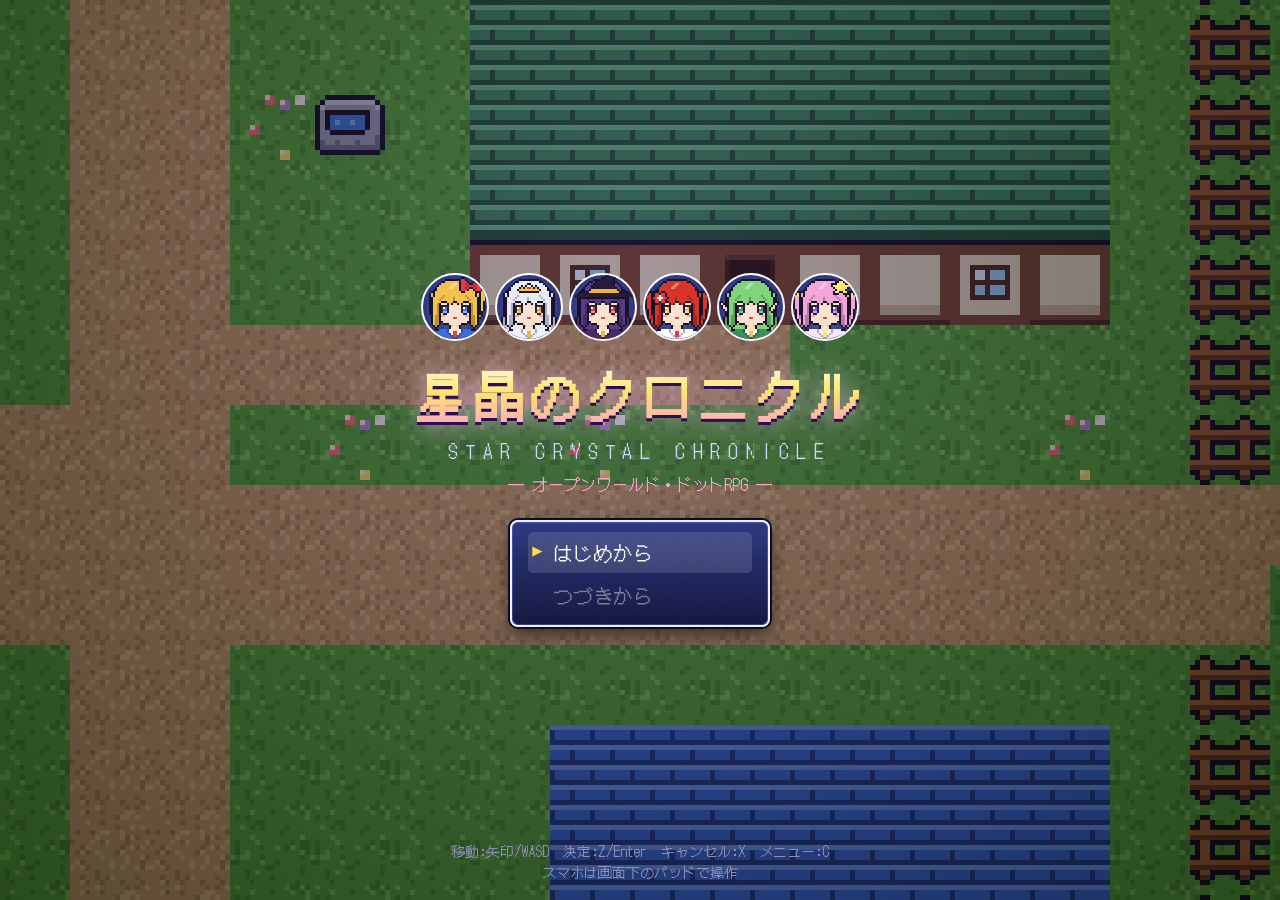
==== index.html @ b9d24447 "Add open-world pixel JRPG: seamless map, command battles, puzzles, gacha - 128x128 seamless continen" ====
<!doctype html>
<html lang="ja">
<head>
<meta charset="utf-8">
<meta name="viewport" content="width=device-width,initial-scale=1,maximum-scale=1,user-scalable=no,viewport-fit=cover">
<meta name="theme-color" content="#0b0a16">
<meta name="apple-mobile-web-app-capable" content="yes">
<meta name="mobile-web-app-capable" content="yes">
<title>星晶のクロニクル</title>
<link rel="preconnect" href="https://fonts.googleapis.com">
<link rel="preconnect" href="https://fonts.gstatic.com" crossorigin>
<link href="https://fonts.googleapis.com/css2?family=DotGothic16&display=swap" rel="stylesheet">
<link rel="stylesheet" href="css/style.css">
</head>
<body>
<div id="app">
  <div id="screen">
    <canvas id="cv"></canvas>
    <div id="ui"></div>
  </div>
  <div id="pad">
    <div id="dpad"><div class="d up">▲</div><div class="d down">▼</div><div class="d left">◀</div><div class="d right">▶</div></div>
    <div id="btns"><button id="bM">MENU</button><button id="bB">B</button><button id="bA">A</button></div>
  </div>
</div>
<script src="js/util.js"></script>
<script src="js/sprites.js"></script>
<script src="js/data.js"></script>
<script src="js/map.js"></script>
<script src="js/sound.js"></script>
<script src="js/input.js"></script>
<script src="js/ui.js"></script>
<script src="js/state.js"></script>
<script src="js/field.js"></script>
<script src="js/battle.js"></script>
<script src="js/gacha.js"></script>
<script src="js/menu.js"></script>
<script src="js/story.js"></script>
<script src="js/main.js"></script>
</body>
</html>
---- css/style.css ----
/* ===== 星晶のクロニクル ===== */
:root { --fs: 15px; --u: 2px; --gold: #ffd94a; --win1: rgba(44, 56, 130, .97); --win2: rgba(18, 22, 62, .97); }
* { box-sizing: border-box; }
html, body { margin: 0; height: 100%; background: #000; overflow: hidden; touch-action: none; user-select: none; -webkit-user-select: none; -webkit-touch-callout: none; -webkit-tap-highlight-color: transparent; }
body { font-family: 'DotGothic16', 'Hiragino Kaku Gothic ProN', 'Yu Gothic', monospace; color: #fff; }
#app { position: fixed; inset: 0; display: flex; flex-direction: column; padding: env(safe-area-inset-top) env(safe-area-inset-right) 0 env(safe-area-inset-left); }
#screen { position: relative; flex: 1 1 auto; overflow: hidden; background: #000; }
#cv { position: absolute; left: 0; top: 0; image-rendering: pixelated; image-rendering: crisp-edges; }
#ui { position: absolute; inset: 0; font-size: var(--fs); line-height: 1.45; overflow: hidden; }
img { image-rendering: pixelated; image-rendering: crisp-edges; -webkit-user-drag: none; }

/* ---------- タッチパッド ---------- */
#pad { display: none; }
body.touch #pad { display: flex; }
#dpad { position: relative; width: 150px; height: 150px; border-radius: 50%; touch-action: none; background: radial-gradient(circle, rgba(255, 255, 255, .10) 0 30%, rgba(255, 255, 255, .06) 31% 100%); border: 2px solid rgba(255, 255, 255, .25); }
#dpad .d { position: absolute; width: 34%; height: 34%; display: flex; align-items: center; justify-content: center; color: rgba(255, 255, 255, .7); font-size: 22px; pointer-events: none; }
#dpad .up { left: 33%; top: 2%; } #dpad .down { left: 33%; bottom: 2%; } #dpad .left { left: 2%; top: 33%; } #dpad .right { right: 2%; top: 33%; }
#dpad[data-dir="up"] .up, #dpad[data-dir="down"] .down, #dpad[data-dir="left"] .left, #dpad[data-dir="right"] .right { color: var(--gold); text-shadow: 0 0 8px var(--gold); }
#btns { position: relative; width: 170px; height: 150px; touch-action: none; }
#btns button { position: absolute; border-radius: 50%; border: 2px solid rgba(255, 255, 255, .4); color: #fff; font-family: inherit; font-weight: bold; touch-action: none; background: rgba(255, 255, 255, .1); }
#btns button.on { background: rgba(255, 217, 74, .45); }
#bA { width: 74px; height: 74px; right: 4px; top: 22px; font-size: 24px; background: rgba(228, 59, 68, .35) !important; }
#bA.on { background: rgba(255, 120, 120, .7) !important; }
#bB { width: 60px; height: 60px; right: 86px; top: 70px; font-size: 20px; background: rgba(58, 110, 216, .35) !important; }
#bB.on { background: rgba(120, 160, 255, .7) !important; }
#bM { width: 64px; height: 30px; border-radius: 15px !important; right: 90px; top: 8px; font-size: 12px; }
@media (orientation: portrait) {
  body.touch #pad { flex: 0 0 auto; height: min(34vh, 240px); align-items: center; justify-content: space-between; padding: 0 max(4vw, 10px) env(safe-area-inset-bottom); background: linear-gradient(#17142c, #0b0a16); border-top: 2px solid #2a2650; }
}
@media (orientation: landscape) {
  body.touch #pad { position: absolute; inset: 0; pointer-events: none; }
  body.touch #pad > * { pointer-events: auto; position: absolute; bottom: max(12px, env(safe-area-inset-bottom)); opacity: .75; }
  body.touch #dpad { left: max(14px, env(safe-area-inset-left)); width: 130px; height: 130px; }
  body.touch #btns { right: max(10px, env(safe-area-inset-right)); }
  body.touch.hide-pad #pad { display: none; }
}

/* ---------- 共通ウィンドウ ---------- */
.win { position: absolute; background: linear-gradient(180deg, var(--win1), var(--win2)); border: 2px solid #eef0ff; border-radius: 8px; box-shadow: 0 0 0 2px #0b0d24, 0 6px 16px rgba(0, 0, 0, .55), inset 0 0 0 1px rgba(120, 140, 255, .35); padding: .5em .8em; }
.layer { position: absolute; inset: 0; z-index: 2; }
.hidden { display: none !important; }
.lm { display: grid; gap: .12em; }
.lm .li { position: relative; padding: .28em .5em .28em 1.25em; border-radius: 5px; cursor: pointer; white-space: nowrap; overflow: hidden; text-overflow: ellipsis; }
.lm .li.cur { background: rgba(255, 255, 255, .13); }
.lm .li.cur::before { content: '▶'; position: absolute; left: .25em; top: .28em; color: var(--gold); font-size: .85em; animation: blink .8s steps(2) infinite; }
.lm .li.dis { opacity: .42; }
@keyframes blink { 50% { opacity: .2; } }
.btn { display: inline-block; padding: .4em 1.4em; border-radius: 8px; background: linear-gradient(#ffd94a, #e8a020); color: #2a1a08; font-weight: bold; border: 2px solid #fff3b0; box-shadow: 0 3px 0 #8a5a10; cursor: pointer; margin: .2em; }
.btn.sub { background: linear-gradient(#8a92a6, #5a6278); color: #fff; border-color: #c8d0e0; box-shadow: 0 3px 0 #2a3040; }
.gem { color: #7fe8ff; text-shadow: 0 0 6px #3ac8ff; }
.gold { color: var(--gold); font-weight: bold; }
.mpc { float: right; margin-left: .6em; color: #9fd4ff; font-size: .85em; }
.tel { font-size: .8em; margin-right: .3em; font-weight: bold; }
.weak { margin-left: .5em; color: #ff6a6a; font-size: .75em; font-weight: bold; }
.dim { color: #8a90b8; }
.rar { color: #c8d0e0; letter-spacing: -1px; }
.rar.r4 { color: #e8b83a; } .rar.r5 { background: linear-gradient(90deg, #ff6a9a, #ffd94a, #6affc8, #6ab0ff, #d06aff); -webkit-background-clip: text; background-clip: text; color: transparent; }
.lb { color: #ff9fd0; font-size: .85em; }

/* ---------- 会話 ---------- */
.dlg { left: 3%; right: 3%; bottom: 3%; min-height: 5.2em; padding: .65em .9em; }
.dlg.has-port { padding-left: 6.4em; }
.dlg-port { position: absolute; left: .55em; top: 50%; transform: translateY(-50%); width: 5.1em; height: 5.1em; border-radius: 6px; border: 2px solid #fff; background: radial-gradient(circle at 50% 35%, #5a6ad8, #1a2058); }
.dlg-name { position: absolute; top: -1.35em; left: .7em; background: linear-gradient(#ffe27a, #e8b83a); color: #2a1a08; padding: 0 .7em; border-radius: 5px; border: 2px solid #fff; font-size: .9em; font-weight: bold; }
.dlg-text { min-height: 2.9em; }
.dlg-next { position: absolute; right: .7em; bottom: .3em; color: var(--gold); animation: bob .7s ease-in-out infinite; font-size: .8em; }
@keyframes bob { 50% { transform: translateY(3px); } }
.choice { right: 3%; bottom: calc(3% + 6.8em); min-width: 42%; max-width: 94%; max-height: 58%; overflow-y: auto; }
.ask-layer > .choice:first-child { bottom: 3%; }
.seqpicked { margin-top: .3em; color: #ffe66d; }
.codebox { left: 50%; transform: translateX(-50%); bottom: calc(3% + 6.8em); text-align: center; }
.coderow { display: flex; gap: .6em; justify-content: center; margin-bottom: .4em; }
.codecell { display: flex; flex-direction: column; align-items: center; border: 2px solid #5a6ad8; border-radius: 6px; padding: 0 .4em; }
.codecell.cur { border-color: var(--gold); box-shadow: 0 0 8px var(--gold); }
.cup, .cdn { cursor: pointer; color: #9fd4ff; padding: .1em .5em; }
.cnum { font-size: 1.8em; line-height: 1.1; }
.toast { position: absolute; left: 50%; top: 9%; transform: translateX(-50%); background: rgba(10, 12, 40, .92); border: 2px solid #ffe66d; border-radius: 8px; padding: .4em 1em; text-align: center; white-space: nowrap; z-index: 50; animation: tin .25s; pointer-events: none; }
.toast.out { opacity: 0; transition: opacity .4s; }
.toast .st { color: #7fe8ff; }
@keyframes tin { from { opacity: 0; transform: translate(-50%, -10px); } }
.fade { position: absolute; inset: 0; opacity: 0; z-index: 90; pointer-events: none; }

/* ---------- HUD ---------- */
.hud { position: absolute; left: 0; right: 0; top: 0; display: flex; justify-content: space-between; align-items: flex-start; padding: 6px 8px; pointer-events: none; z-index: 1; }
.hud-loc { background: rgba(10, 12, 40, .7); border: 1px solid rgba(255, 255, 255, .35); border-radius: 6px; padding: .1em .6em; font-size: .85em; }
.hud-r { display: flex; gap: 6px; align-items: center; }
.hud-st { background: rgba(10, 12, 40, .7); border: 1px solid rgba(127, 232, 255, .5); border-radius: 12px; padding: .1em .7em; font-size: .85em; }
.hud-btn { pointer-events: auto; background: linear-gradient(#ff8ac8, #c040a0); border: 2px solid #ffd0ec; border-radius: 12px; padding: .05em .7em; font-size: .85em; cursor: pointer; font-weight: bold; box-shadow: 0 2px 0 #6a1a50; }
.hud-btn.m { background: linear-gradient(#6a8af0, #3a4ab8); border-color: #c0d0ff; box-shadow: 0 2px 0 #1a2060; }
.hud-crys { display: flex; gap: 3px; margin-top: 4px; }
.hud-crys i { width: 9px; height: 13px; clip-path: polygon(50% 0, 100% 35%, 80% 100%, 20% 100%, 0 35%); background: #333654; }
.hud-crys i.on { background: var(--cc); box-shadow: 0 0 6px var(--cc); }

/* ---------- タイトル ---------- */
.title-layer { display: flex; flex-direction: column; align-items: center; justify-content: center; background: radial-gradient(ellipse at 50% 30%, rgba(40, 20, 80, .35), rgba(0, 0, 0, .55)); }
.logo { text-align: center; margin-bottom: 1.2em; animation: logoin 1.2s ease-out; }
.logo .l1 { font-size: 2.6em; font-weight: bold; letter-spacing: .08em; background: linear-gradient(180deg, #fff, #ffe66d 45%, #ff9fd0); -webkit-background-clip: text; background-clip: text; color: transparent; filter: drop-shadow(0 3px 0 #2a1050) drop-shadow(0 0 12px rgba(255, 200, 255, .6)); }
.logo .l2 { font-size: .95em; letter-spacing: .4em; color: #c8d8ff; margin-top: .2em; }
.logo .l3 { font-size: .8em; color: #ff9fd0; margin-top: .6em; }
@keyframes logoin { from { opacity: 0; transform: translateY(-20px) scale(.9); } }
.title-menu { position: relative; min-width: 13em; }
.title-girls { display: flex; gap: .3em; margin-bottom: .8em; }
.title-girls img { width: 3.4em; height: 3.4em; border-radius: 50%; border: 2px solid #fff; background: radial-gradient(#5a6ad8, #1a2058); animation: float 3s ease-in-out infinite; }
.title-girls img:nth-child(2n) { animation-delay: -1.5s; }
@keyframes float { 50% { transform: translateY(-6px); } }
.title-foot { position: absolute; bottom: 2%; font-size: .7em; color: #8a90b8; text-align: center; width: 100%; }

/* ---------- バトル ---------- */
.battle-layer { }
.bmsg { left: 2%; right: 24%; top: 2%; min-height: 2.2em; padding: .35em .7em; font-size: .95em; }
.bmsg .skn, .skn { color: #ffe66d; }
.bossname { color: #ff6a8a; }
.btools { position: absolute; right: 2%; top: 2%; display: flex; gap: 4px; }
.tbtn { background: rgba(10, 12, 40, .85); border: 2px solid #8a90b8; border-radius: 6px; padding: .15em .45em; font-size: .8em; cursor: pointer; color: #c8d0e0; }
.tbtn.on { border-color: var(--gold); color: var(--gold); box-shadow: 0 0 8px rgba(255, 217, 74, .6); }
.bparty { position: absolute; left: 1.5%; right: 1.5%; bottom: 1.5%; display: grid; grid-template-columns: repeat(4, 1fr); gap: 1.5%; }
.card { position: relative; background: linear-gradient(180deg, rgba(44, 56, 130, .95), rgba(18, 22, 62, .95)); border: 2px solid #c8d0ff; border-radius: 8px; padding: .25em .3em .3em; text-align: center; transition: transform .15s; min-width: 0; }
.card.act { border-color: var(--gold); box-shadow: 0 0 10px rgba(255, 217, 74, .8); transform: translateY(-6px); }
.card.tgt { border-color: #7fe8ff; box-shadow: 0 0 10px #7fe8ff; }
.card.dead { filter: grayscale(1) brightness(.55); }
.card.hop { animation: hop .35s; }
@keyframes hop { 40% { transform: translateY(-14px); } }
.card.g-hit { animation: shake .3s; }
.card.g-heal { animation: gheal .6s; }
.card.g-buff { animation: gbuff .6s; }
@keyframes shake { 20% { transform: translateX(-4px); } 40% { transform: translateX(4px); background: #a8303a; } 60% { transform: translateX(-3px); } 80% { transform: translateX(2px); } }
@keyframes gheal { 50% { box-shadow: 0 0 16px #9ef07a; border-color: #9ef07a; } }
@keyframes gbuff { 50% { box-shadow: 0 0 16px #ffb04a; border-color: #ffb04a; } }
.cport { width: 3.3em; height: 3.3em; display: block; margin: 0 auto; border-radius: 5px; background: radial-gradient(circle at 50% 35%, #5a6ad8, #1a2058); }
.cel { position: absolute; left: .2em; top: .2em; font-size: .62em; color: #181425; border-radius: 3px; padding: 0 .25em; font-weight: bold; }
.cn { font-size: .78em; white-space: nowrap; overflow: hidden; text-overflow: ellipsis; }
.nums { font-size: .7em; color: #e8ecff; margin-top: -.1em; }
.bar { height: 5px; background: #0b0d24; border-radius: 3px; overflow: hidden; border: 1px solid #000; margin-top: 1px; }
.bar i { display: block; height: 100%; background: linear-gradient(#9ef07a, #3e8948); transition: width .3s; }
.bar.low i { background: linear-gradient(#ff8a8a, #c0303a); }
.bar.mp i { background: linear-gradient(#9fd4ff, #3a6ed8); }
.cst { position: absolute; right: .2em; top: .2em; display: flex; flex-direction: column; gap: 1px; font-size: .55em; }
.cst span { padding: 0 .2em; border-radius: 3px; color: #181425; font-weight: bold; }
.cst .sp { background: #b36bff; } .cst .su { background: #ffb04a; } .cst .sd { background: #8a90b8; } .cst .sg { background: #7fe8ff; }
.bcmd { left: 2%; bottom: calc(1.5% + 7.6em); min-width: 46%; max-width: 70%; max-height: 52%; overflow-y: auto; padding: .35em .5em; }
.bcmd-t { font-size: .8em; color: #9fd4ff; margin-bottom: .1em; }
.pops { position: absolute; inset: 0; pointer-events: none; }
.pop { position: absolute; transform: translate(-50%, -50%); font-weight: bold; font-size: 1.35em; color: #fff; text-shadow: 2px 2px 0 #181425, -2px 2px 0 #181425, 2px -2px 0 #181425, -2px -2px 0 #181425; animation: popup 1s forwards; white-space: nowrap; z-index: 5; }
.pop.crit { color: #ffe66d; font-size: 1.7em; }
.pop.heal { color: #9ef07a; }
.pop.mp { color: #9fd4ff; }
.pop.weak { color: #ff6a6a; font-size: .95em; animation-duration: 1.1s; }
.pop.resist { color: #9fa8c8; font-size: .85em; }
.pop.buff { color: #ffb04a; font-size: .95em; }
.pop.debuff { color: #c8a0ff; font-size: .95em; }
.pop.poison { color: #d08aff; }
.card-pop { left: 50%; top: 35%; }
.card-pop.up { top: 10%; }
@keyframes popup { 0% { opacity: 0; transform: translate(-50%, -30%) scale(.6); } 15% { opacity: 1; transform: translate(-50%, -60%) scale(1.15); } 30% { transform: translate(-50%, -70%) scale(1); } 80% { opacity: 1; } 100% { opacity: 0; transform: translate(-50%, -120%); } }
.result { left: 8%; right: 8%; top: 14%; max-height: 66%; overflow-y: auto; animation: rin .3s; }
@keyframes rin { from { opacity: 0; transform: translateY(-10px); } }
.result .rt { text-align: center; font-size: 1.6em; font-weight: bold; color: var(--gold); text-shadow: 0 0 10px rgba(255, 217, 74, .7); letter-spacing: .1em; }
.rrow { display: flex; justify-content: space-between; border-bottom: 1px dashed rgba(255, 255, 255, .2); padding: .15em 0; }
.rrow.st b { color: #7fe8ff; }
.rlv { display: flex; gap: .5em; align-items: center; margin-top: .35em; background: rgba(255, 217, 74, .1); border-radius: 6px; padding: .2em; }
.rlv img { width: 2.6em; height: 2.6em; border-radius: 5px; background: #2a3478; }
.enc-trans { position: absolute; inset: 0; z-index: 80; background: repeating-linear-gradient(90deg, #000 0 12px, transparent 12px 24px); animation: enc .62s steps(6) forwards; }
@keyframes enc { 0% { clip-path: inset(0 50% 0 50%); } 60% { clip-path: inset(0 0 0 0); } 100% { clip-path: inset(0 0 0 0); background: #000; } }

/* ---------- メニュー ---------- */
.menu-layer { background: rgba(4, 4, 16, .55); }
.mn-top { position: absolute; left: 3%; right: 3%; top: 3%; }
.mn-party { display: grid; grid-template-columns: repeat(4, 1fr); gap: 2%; }
.mp-c { background: linear-gradient(180deg, var(--win1), var(--win2)); border: 2px solid #c8d0ff; border-radius: 8px; padding: .25em; text-align: center; font-size: .8em; }
.mp-c img { width: 3.4em; height: 3.4em; border-radius: 5px; background: radial-gradient(circle at 50% 35%, #5a6ad8, #1a2058); }
.mp-n { white-space: nowrap; overflow: hidden; text-overflow: ellipsis; }
.mp-l { font-size: .85em; color: #9fd4ff; }
.mn-grid { position: absolute; left: 3%; right: 3%; top: calc(3% + 8.4em); }
.mn-grid .lm { gap: .45em; }
.mn-grid .li { background: linear-gradient(180deg, var(--win1), var(--win2)); border: 2px solid #c8d0ff; border-radius: 10px; padding: .55em .5em .55em 1.4em; font-size: 1.05em; box-shadow: 0 3px 0 #0b0d24; }
.mn-grid .li.cur { border-color: var(--gold); background: linear-gradient(180deg, #5a6ad8, #2a3478); }
.mn-grid .li.gacha { background: linear-gradient(180deg, #e868b8, #8a2a8a); border-color: #ffd0ec; }
.mn-grid .li.gacha.cur { border-color: var(--gold); box-shadow: 0 0 12px #ff8ac8; }
.mi { display: inline-block; width: 1.6em; }
.mi.gl { color: #ffe66d; text-shadow: 0 0 6px #ffe66d; }
.mn-foot { position: absolute; left: 3%; right: 3%; bottom: 3%; text-align: center; font-size: .8em; background: rgba(10, 12, 40, .8); border-radius: 8px; padding: .3em; border: 1px solid rgba(255, 255, 255, .3); }
.screen-layer { background: linear-gradient(180deg, #1a1a44, #0d0b1f); display: flex; flex-direction: column; }
.sc-head { display: flex; align-items: center; gap: .6em; padding: .4em .6em; background: linear-gradient(#3a4ab8, #22307a); border-bottom: 2px solid #c8d0ff; flex: 0 0 auto; }
.sc-back { cursor: pointer; background: rgba(0, 0, 0, .3); border-radius: 6px; padding: .1em .5em; font-size: .85em; }
.sc-title { flex: 1; font-weight: bold; white-space: nowrap; overflow: hidden; text-overflow: ellipsis; }
.sc-res { font-size: .8em; white-space: nowrap; }
.sc-body { flex: 1; overflow-y: auto; padding: .5em .6em; -webkit-overflow-scrolling: touch; touch-action: pan-y; }
.sc-note { font-size: .8em; color: #b8c0e8; margin: .3em 0; }
.sc-note.obj { background: rgba(255, 217, 74, .12); border: 1px solid rgba(255, 217, 74, .5); border-radius: 6px; padding: .4em .6em; color: #ffe9a0; font-size: .9em; }
.sc-list .li { padding-top: .25em; padding-bottom: .25em; border-bottom: 1px solid rgba(255, 255, 255, .06); }
.cl { display: flex; align-items: center; gap: .5em; }
.clp { width: 2.6em; height: 2.6em; border-radius: 5px; background: radial-gradient(circle at 50% 35%, #5a6ad8, #1a2058); flex: 0 0 auto; }
.clt { flex: 1; min-width: 0; }
.cln { white-space: nowrap; overflow: hidden; text-overflow: ellipsis; }
.cls { font-size: .78em; color: #b8c0e8; }
.tag { font-size: .7em; border-radius: 4px; padding: 0 .4em; background: #3a6ed8; margin-left: .4em; flex: 0 0 auto; }
.tag.lead { background: #e8a020; color: #2a1a08; }
.tag.off { background: #4a4a6a; }
.st-top { display: flex; gap: .8em; align-items: center; }
.st-port { width: 7em; height: 7em; border-radius: 8px; border: 2px solid #fff; background: radial-gradient(circle at 50% 35%, #6a7ae8, #1a2058); }
.st-n { font-size: 1.4em; font-weight: bold; }
.st-t { color: #ffb0d8; font-size: .9em; }
.st-e span { color: #181425; border-radius: 3px; padding: 0 .3em; font-weight: bold; }
.st-grid { display: grid; grid-template-columns: repeat(3, 1fr); gap: .25em .6em; margin-top: .5em; }
.st-grid div { display: flex; justify-content: space-between; border-bottom: 1px dashed rgba(255, 255, 255, .2); font-size: .9em; }
.st-grid span { color: #9fd4ff; }
.st-sec { margin-top: .7em; color: var(--gold); font-weight: bold; border-left: 4px solid var(--gold); padding-left: .4em; }
.st-eq div { display: flex; align-items: center; gap: .4em; font-size: .9em; }
.st-eq span { color: #9fd4ff; width: 3em; }
.st-eq img, .ico { width: 1.5em; height: 1.5em; vertical-align: middle; margin-right: .2em; }
.st-sk div { font-size: .88em; margin: .2em 0; }
.st-sk .lock { color: #7a80a8; }
.st-prof { margin-top: .7em; font-size: .85em; color: #d8d0ff; background: rgba(255, 255, 255, .06); border-radius: 6px; padding: .4em .6em; }
.eq-stats { display: grid; grid-template-columns: repeat(3, 1fr); gap: .2em .6em; background: rgba(0, 0, 0, .25); border-radius: 8px; padding: .4em .6em; margin-bottom: .4em; font-size: .88em; }
.eq-stats div { display: flex; gap: .3em; }
.eq-stats span { color: #9fd4ff; width: 2.4em; }
.eq-stats i { font-style: normal; font-size: .85em; }
.eq-stats i.up { color: #9ef07a; } .eq-stats i.down { color: #ff7a7a; }
.eq-elem { grid-column: 1 / -1; }
.slt { display: inline-block; width: 3.2em; color: #9fd4ff; }
.eqst { color: #b8c0e8; font-size: .75em; margin-left: .3em; }
.wmap { display: block; margin: 0 auto; width: min(100%, 72vh); height: auto; border: 2px solid #c8d0ff; border-radius: 6px; image-rendering: pixelated; }
.map-legend { display: flex; flex-wrap: wrap; gap: .3em .8em; justify-content: center; font-size: .75em; margin-top: .4em; }
.map-legend i { display: inline-block; width: .8em; height: .8em; border-radius: 50%; margin-right: .2em; vertical-align: middle; border: 1px solid #181425; }
.crs { display: grid; grid-template-columns: 1fr 1fr; gap: .4em; margin: .4em 0; }
.cr { display: flex; gap: .5em; align-items: center; background: rgba(255, 255, 255, .05); border-radius: 6px; padding: .3em; opacity: .55; font-size: .85em; }
.cr.got { opacity: 1; background: rgba(255, 217, 74, .1); }
.crg { width: 1.4em; height: 2em; clip-path: polygon(50% 0, 100% 35%, 80% 100%, 20% 100%, 0 35%); background: #4a4a6a; flex: 0 0 auto; }
.cr.got .crg { background: var(--cc); filter: drop-shadow(0 0 4px var(--cc)); }
.dl { display: flex; justify-content: space-between; gap: .5em; font-size: .88em; padding: .2em 0; border-bottom: 1px dashed rgba(255, 255, 255, .15); }
.dl b { color: #ff8a8a; } .dl.done b { color: #9ef07a; }

/* ---------- ガチャ ---------- */
.gacha-layer { background: radial-gradient(ellipse at 50% 20%, #4a2a7a, #120a24 70%); display: flex; flex-direction: column; }
.g-head { display: flex; align-items: center; gap: .6em; padding: .4em .6em; background: rgba(0, 0, 0, .35); border-bottom: 2px solid rgba(255, 200, 255, .4); }
.g-title { font-weight: bold; font-size: 1.1em; color: #ffd0ec; text-shadow: 0 0 8px #ff6ac8; }
.g-stones { flex: 1; text-align: right; font-weight: bold; }
.g-close { cursor: pointer; background: rgba(255, 255, 255, .12); border-radius: 6px; padding: .1em .6em; font-size: .85em; }
.g-tabs { display: flex; gap: .3em; padding: .4em .5em 0; overflow-x: auto; flex: 0 0 auto; touch-action: pan-x; }
.g-tab { white-space: nowrap; padding: .25em .7em; border-radius: 8px 8px 0 0; background: rgba(255, 255, 255, .08); font-size: .8em; cursor: pointer; border: 1px solid rgba(255, 255, 255, .2); border-bottom: none; }
.g-tab.cur { background: linear-gradient(#ff8ac8, #a8308a); border-color: #ffd0ec; font-weight: bold; }
.g-body { flex: 1; overflow-y: auto; padding: .5em .7em; display: flex; flex-direction: column; align-items: center; touch-action: pan-y; }
.g-banner { position: relative; width: 100%; max-width: 560px; aspect-ratio: 16 / 9; max-height: 42vh; border-radius: 12px; overflow: hidden; border: 3px solid #fff; background: radial-gradient(circle at 30% 50%, var(--bc), #1a1040 75%); box-shadow: 0 0 20px rgba(255, 120, 220, .4); flex: 0 0 auto; }
.g-rays { position: absolute; left: 30%; top: 50%; width: 220%; aspect-ratio: 1; transform: translate(-50%, -50%); background: repeating-conic-gradient(rgba(255, 255, 255, .14) 0 8deg, transparent 8deg 20deg); animation: spin 18s linear infinite; }
@keyframes spin { to { transform: translate(-50%, -50%) rotate(360deg); } }
.g-feat { position: absolute; left: 2%; bottom: 0; height: 100%; aspect-ratio: 1; filter: drop-shadow(0 0 10px rgba(255, 255, 255, .7)); }
.g-eqs { position: absolute; left: 3%; top: 10%; width: 55%; display: grid; grid-template-columns: 1fr 1fr; gap: 6%; }
.g-eqs img { width: 100%; filter: drop-shadow(0 0 8px #fff); }
.g-ftxt { position: absolute; right: 4%; top: 50%; transform: translateY(-50%); text-align: right; width: 48%; }
.g-fstar { color: #ffe66d; text-shadow: 0 0 8px #ffb040; font-size: .9em; }
.g-fname { font-size: 1.7em; font-weight: bold; text-shadow: 2px 2px 0 #2a1050, 0 0 12px rgba(255, 255, 255, .7); }
.g-ftitle { font-size: .85em; color: #ffe0f4; }
.g-fel { display: inline-block; margin-top: .3em; color: #181425; font-size: .75em; font-weight: bold; padding: 0 .5em; border-radius: 4px; }
.g-sub { margin-top: .5em; font-size: .85em; color: #ffe0f4; text-align: center; }
.g-rate { font-size: .72em; color: #b8b0d8; text-align: center; margin-top: .2em; }
.g-btns { display: flex; gap: 4%; margin-top: .6em; width: 100%; max-width: 560px; }
.g-btn { flex: 1; text-align: center; padding: .45em .2em; border-radius: 12px; font-weight: bold; cursor: pointer; border: 3px solid #fff; line-height: 1.3; }
.g-btn.single { background: linear-gradient(#6a8af0, #3a4ab8); box-shadow: 0 4px 0 #1a2060; }
.g-btn.ten { background: linear-gradient(#ffd94a, #e86a20); color: #2a1008; box-shadow: 0 4px 0 #8a3a10; font-size: 1.1em; }
.g-btn.cur { outline: 3px solid #ffe66d; outline-offset: 2px; }
.g-btn.dis { filter: grayscale(.8) brightness(.6); }
.g-info { margin-top: .6em; font-size: .78em; color: #9fd4ff; cursor: pointer; text-decoration: underline; }

/* 召喚演出 */
.summon-layer { background: radial-gradient(ellipse at 50% 50%, #1a1040, #000 75%); overflow: hidden; z-index: 60; }
.sm-stars i { position: absolute; width: 2px; height: 2px; background: #fff; animation: twinkle 2s ease-in-out infinite; }
@keyframes twinkle { 50% { opacity: .1; } }
.sm-circle { position: absolute; left: 50%; top: 50%; width: min(70vw, 60vh); aspect-ratio: 1; transform: translate(-50%, -50%) scale(.3); animation: cin .9s ease-out forwards; --c1: #5aa0e8; --c2: #2a5ab8; }
@keyframes cin { to { transform: translate(-50%, -50%) scale(1); } }
.sm-circle .ring { position: absolute; inset: 0; border-radius: 50%; border: 3px solid var(--c1); box-shadow: 0 0 18px var(--c1), inset 0 0 18px var(--c1); }
.sm-circle .r1 { animation: spinr 6s linear infinite; border-style: dashed; }
.sm-circle .r2 { inset: 14%; animation: spinr 4s linear infinite reverse; border-width: 2px; }
.sm-circle .r3 { inset: 28%; animation: spinr 3s linear infinite; border-style: dotted; border-width: 4px; }
@keyframes spinr { to { transform: rotate(360deg); } }
.sm-circle .core { position: absolute; inset: 40%; border-radius: 50%; background: radial-gradient(circle, #fff, var(--c1) 60%, transparent 70%); animation: pulse 1s ease-in-out infinite; }
@keyframes pulse { 50% { transform: scale(1.25); } }
.sm-circle.r3 { --c1: #5aa0e8; }
.sm-circle.r4 { --c1: #ffd94a; }
.sm-circle.r5 { --c1: #ff6ac8; animation: cin .9s ease-out forwards, hue 1.2s linear infinite; }
@keyframes hue { to { filter: hue-rotate(360deg); } }
.sm-circle.charge .core { animation: pulse .25s ease-in-out infinite; }
.sm-circle.promote { animation: cin .1s forwards, hue .6s linear infinite, prom .5s; }
@keyframes prom { 30% { filter: brightness(3); } }
.sm-circle.burst { animation: burst .45s ease-in forwards !important; }
@keyframes burst { to { transform: translate(-50%, -50%) scale(4); opacity: 0; filter: brightness(4); } }
.sm-tip { position: absolute; bottom: 4%; width: 100%; text-align: center; font-size: .75em; color: #8a90b8; }
.sm-grid { position: absolute; left: 50%; top: 46%; transform: translate(-50%, -50%); display: grid; grid-template-columns: repeat(5, 1fr); gap: .5em; width: min(94%, 640px); }
.sm-grid.one { grid-template-columns: 1fr; width: min(40%, 180px); }
.sm-card { position: relative; aspect-ratio: 3 / 4; border-radius: 8px; border: 2px solid #fff; display: flex; flex-direction: column; align-items: center; justify-content: flex-end; overflow: hidden; animation: flip .35s; background: linear-gradient(#2a3478, #12164a); }
.sm-card.back { background: repeating-linear-gradient(45deg, #2a2050 0 6px, #3a2a6a 6px 12px); border-color: #8a7ab8; animation: none; }
@keyframes flip { from { transform: rotateY(90deg); } }
.sm-card.r3 { border-color: #7ac8f0; }
.sm-card.r4 { border-color: #ffd94a; background: linear-gradient(#8a6a2a, #3a2a10); box-shadow: 0 0 10px #ffd94a; }
.sm-card.r5 { border-color: #fff; background: linear-gradient(135deg, #ff6a9a, #ffd94a, #6affc8, #6ab0ff, #d06aff); box-shadow: 0 0 14px #fff; }
.sm-card.back.r4, .sm-card.back.r5, .sm-card.back.r3 { background: repeating-linear-gradient(45deg, #2a2050 0 6px, #3a2a6a 6px 12px); box-shadow: none; border-color: #8a7ab8; }
.sm-card img { position: absolute; top: 4%; width: 92%; aspect-ratio: 1; }
.sm-card.eq img { width: 70%; top: 12%; }
.smc-st { position: relative; font-size: .55em; color: #ffe66d; text-shadow: 1px 1px 0 #000; }
.smc-n { position: relative; font-size: .6em; background: rgba(0, 0, 0, .55); width: 100%; text-align: center; white-space: nowrap; overflow: hidden; text-overflow: ellipsis; }
.smc-new { position: absolute; top: 2px; right: 2px; background: #e43b44; font-size: .5em; padding: 0 .3em; border-radius: 3px; font-weight: bold; }
.smc-res { position: absolute; top: 2px; left: 2px; right: 2px; background: rgba(58, 110, 216, .9); font-size: .45em; border-radius: 3px; text-align: center; }
.sm-btns { position: absolute; bottom: 6%; width: 100%; text-align: center; }
.sm-reveal { position: absolute; inset: 0; z-index: 5; display: flex; align-items: center; justify-content: center; gap: 4%; background: radial-gradient(circle, rgba(90, 40, 120, .97), rgba(10, 0, 30, .99) 70%); animation: rvin .4s ease-out; overflow: hidden; padding: 4%; }
@media (orientation: portrait) { .sm-reveal { flex-direction: column; } .rv-txt { max-width: 92%; text-align: center; } .rv-img { width: min(70vw, 40vh); } }
.sm-reveal.out { opacity: 0; transition: opacity .25s; }
@keyframes rvin { from { opacity: 0; transform: scale(1.3); } }
.rv-rays { position: absolute; left: 50%; top: 50%; width: 260%; aspect-ratio: 1; transform: translate(-50%, -50%); background: repeating-conic-gradient(rgba(255, 230, 150, .2) 0 6deg, transparent 6deg 15deg); animation: spin 10s linear infinite; }
.sm-reveal.r5 .rv-rays { background: repeating-conic-gradient(rgba(255, 120, 220, .25) 0 6deg, rgba(120, 220, 255, .18) 6deg 12deg, transparent 12deg 18deg); }
.rv-img { position: relative; width: min(46vw, 46vh); aspect-ratio: 1; filter: drop-shadow(0 0 16px #fff); animation: rvimg .6s ease-out; }
@keyframes rvimg { from { transform: translateX(-30%); opacity: 0; } }
.rv-txt { position: relative; max-width: 48%; min-width: 12em; animation: rvtxt .6s ease-out; }
@keyframes rvtxt { from { transform: translateX(30%); opacity: 0; } }
.rv-st { font-size: 1.3em; color: #ffe66d; text-shadow: 0 0 10px #ffb040; }
.rv-n { font-size: 2em; font-weight: bold; text-shadow: 2px 2px 0 #2a1050, 0 0 14px rgba(255, 255, 255, .8); }
.rv-t { color: #ffd0ec; }
.rv-el { display: inline-block; color: #181425; font-weight: bold; padding: 0 .5em; border-radius: 4px; margin: .2em 0; font-size: .85em; }
.rv-p { font-size: .85em; color: #e8e0ff; margin-top: .3em; }
.rv-new { display: inline-block; margin-top: .4em; background: #e43b44; padding: .1em .6em; border-radius: 6px; font-weight: bold; animation: pulse .8s infinite; }
.rv-new.sub { background: #3a6ed8; }
.credits { background: radial-gradient(#2a1a5a, #000); display: flex; align-items: center; justify-content: center; text-align: center; z-index: 70; }
.credits h1 { font-size: 2em; background: linear-gradient(#fff, #ffe66d, #ff9fd0); -webkit-background-clip: text; background-clip: text; color: transparent; }
.credits .sm { font-size: .8em; color: #c8d0ff; }
.crp { display: flex; flex-wrap: wrap; gap: .3em; justify-content: center; max-width: 90vw; }
.crp img { width: 2.6em; height: 2.6em; border-radius: 50%; border: 2px solid #fff; background: #2a3478; }

/* 小さい画面 */
@media (max-height: 420px) {
  .cport { width: 2.4em; height: 2.4em; }
  .bcmd { bottom: calc(1.5% + 6.2em); }
  .mn-grid { top: calc(3% + 7em); }
  .mn-grid .li { padding-top: .3em; padding-bottom: .3em; }
  .mp-c img { width: 2.4em; height: 2.4em; }
}
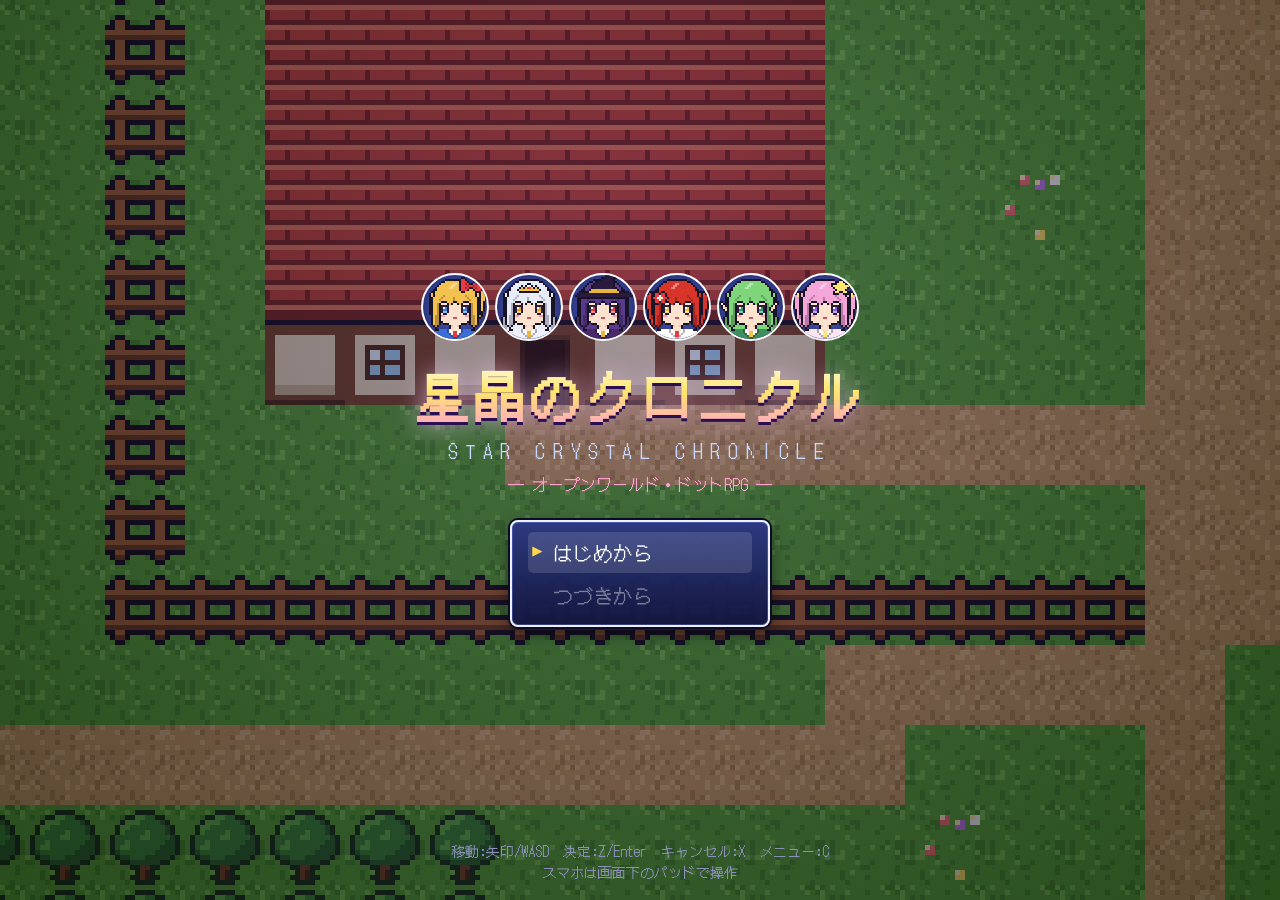
==== commit 49767153: "Replace command battles with a Slay the Spire-style card game - Deck: 4 party members x 5 unique car" ====
--- a/index.html
+++ b/index.html
@@ -26,6 +26,7 @@
 <script src="js/util.js"></script>
 <script src="js/sprites.js"></script>
 <script src="js/data.js"></script>
+<script src="js/cards.js"></script>
 <script src="js/map.js"></script>
 <script src="js/sound.js"></script>
 <script src="js/input.js"></script>
--- a/css/style.css
+++ b/css/style.css
@@ -331,3 +331,131 @@
   .mn-grid .li { padding-top: .3em; padding-bottom: .3em; }
   .mp-c img { width: 2.4em; height: 2.4em; }
 }
+
+/* ---------- タブ付きリスト ---------- */
+.tl-bar { display: flex; gap: .4em; align-items: center; margin-bottom: .3em; }
+.tl-tabs { flex: 1; display: flex; gap: .3em; overflow-x: auto; padding-bottom: .2em; touch-action: pan-x; scrollbar-width: thin; min-width: 0; }
+.tl-tab { white-space: nowrap; padding: .15em .65em; border-radius: 999px; background: rgba(255, 255, 255, .08); border: 1px solid rgba(255, 255, 255, .25); font-size: .8em; cursor: pointer; }
+.tl-tab small { margin-left: .35em; color: #9fd4ff; font-size: .85em; }
+.tl-tab.cur { background: linear-gradient(#6a8af0, #3a4ab8); border-color: var(--gold); font-weight: bold; }
+.tl-tab.empty { opacity: .5; }
+.tl-sort { white-space: nowrap; font-size: .75em; padding: .15em .6em; border-radius: 6px; background: rgba(0, 0, 0, .3); border: 1px solid rgba(255, 255, 255, .25); cursor: pointer; flex: 0 0 auto; }
+.tl-sort b { color: var(--gold); }
+.lm .lsep { font-size: .75em; color: var(--gold); padding: .4em .3em .1em; border-bottom: 1px solid rgba(255, 217, 74, .35); letter-spacing: .05em; }
+.tp { color: #7fe8ff; margin-right: .3em; }
+.eqmini { display: flex; gap: 2px; flex: 0 0 auto; }
+.eqmini img, .eqmini i { width: 1.3em; height: 1.3em; display: inline-block; background: rgba(0, 0, 0, .25); border-radius: 3px; }
+.pool-grid { display: grid; grid-template-columns: repeat(auto-fill, minmax(4.6em, 1fr)); gap: .4em; }
+.pool-c { position: relative; text-align: center; font-size: .7em; background: rgba(255, 255, 255, .06); border-radius: 6px; padding: .3em .2em; border: 1px solid rgba(255, 255, 255, .15); }
+.pool-c img { width: 4em; height: 4em; display: block; margin: 0 auto; }
+.pool-c.no img { filter: brightness(0) opacity(.45); }
+.pool-c.up { border-color: var(--gold); box-shadow: 0 0 6px rgba(255, 217, 74, .6); }
+.pool-c .pu { position: absolute; top: 2px; left: 2px; background: #e43b44; border-radius: 3px; padding: 0 .3em; font-weight: bold; }
+.pool-sec { margin: .5em 0 .3em; font-weight: bold; }
+.g-links { display: flex; gap: 1.2em; justify-content: center; }
+
+/* ---------- カード ---------- */
+.ccard { position: relative; aspect-ratio: 5 / 7; border-radius: 9% / 6.5%; border: 2px solid #c8d0ff; display: flex; flex-direction: column; overflow: hidden; box-shadow: 0 3px 0 rgba(0, 0, 0, .45); font-size: clamp(7px, 2.2vw, 11px); line-height: 1.2; color: #fff; text-align: center; max-width: 100%; }
+.ccard.atk { border-color: #ff9a8a; background: linear-gradient(170deg, #6a2434, #2a0e1a 70%); }
+.ccard.skl { border-color: #8ac0ff; background: linear-gradient(170deg, #24386a, #0e1636 70%); }
+.ccard.r4 { box-shadow: 0 0 0 1px #c27ff0, 0 3px 0 rgba(0, 0, 0, .45); }
+.ccard.r5 { box-shadow: 0 0 0 1px #ffd94a, 0 0 8px rgba(255, 217, 74, .55), 0 3px 0 rgba(0, 0, 0, .45); }
+.ccard.blank { border-color: #6a6a8a; background: linear-gradient(#3a3a4a, #22222e); filter: grayscale(.6); }
+.cc-cost { position: absolute; left: 3%; top: 2%; width: 1.9em; height: 1.9em; border-radius: 50%; background: radial-gradient(circle at 35% 30%, #fff6b0, #f5b020 60%, #a86a10); color: #2a1406; font-weight: bold; display: flex; align-items: center; justify-content: center; border: 1px solid #fff; z-index: 2; font-size: 1.05em; }
+.cc-name { padding: .35em .3em 0 2.1em; font-weight: bold; white-space: nowrap; overflow: hidden; text-overflow: ellipsis; font-size: .95em; min-height: 1.7em; }
+.cc-name b { color: #9ef07a; margin-left: .15em; }
+.cc-art { flex: 0 0 38%; margin: .15em 6%; border-radius: 6%; background: radial-gradient(circle at 50% 35%, var(--oc, #5a6ad8), #141838 80%); display: flex; align-items: center; justify-content: center; overflow: hidden; border: 1px solid rgba(255, 255, 255, .35); }
+.cc-art img { height: 100%; width: auto; }
+.cc-type { font-size: .72em; color: #c8d0ff; margin-top: .1em; white-space: nowrap; overflow: hidden; }
+.cc-desc { flex: 1; font-size: .88em; padding: .1em .35em .3em; display: flex; align-items: center; justify-content: center; overflow: hidden; }
+.ccard.big { width: 9.5em; font-size: 12px; margin: .3em auto 0; }
+.deck-grid { display: grid; grid-template-columns: repeat(5, 1fr); gap: .35em; margin: .2em 0 .4em; }
+.deck-grid .ccard { font-size: clamp(6px, 2vw, 11px); }
+.pool-c.card { padding: .15em; }
+.pool-c.card .ccard { font-size: clamp(5px, 1.6vw, 9px); }
+.pool-c.card.no .ccard { filter: brightness(.25) grayscale(1); }
+.g-cards { position: absolute; left: 3%; top: 9%; width: 54%; display: flex; gap: 3%; }
+.g-cards .ccard { flex: 1; font-size: clamp(5px, 1.5vw, 10px); }
+.rv-card { position: relative; width: min(42vw, 32vh); animation: rvimg .6s ease-out; filter: drop-shadow(0 0 14px #fff); }
+.rv-card .ccard { font-size: clamp(9px, 3vw, 16px); }
+
+/* ---------- カードバトル ---------- */
+.cb-top { position: absolute; left: 2%; right: 2%; top: 1.5%; display: flex; gap: .4em; align-items: flex-start; z-index: 3; }
+.cb-msg { flex: 1; background: rgba(10, 12, 40, .85); border: 1px solid rgba(255, 255, 255, .4); border-radius: 6px; padding: .15em .6em; font-size: .85em; min-height: 1.6em; }
+.btools .tbtn.dis { opacity: .35; }
+.cb-enemies { position: absolute; inset: 0; pointer-events: none; }
+.cb-en { position: absolute; width: 7.5em; transform: translateX(-50%); pointer-events: auto; border-radius: 8px; cursor: pointer; }
+.cb-en.dead { opacity: 0; pointer-events: none; transition: opacity .5s; }
+.cb-en.can { box-shadow: 0 0 0 2px rgba(255, 217, 74, .5); }
+.cb-en.tgt { box-shadow: 0 0 0 3px #ffe66d, 0 0 14px #ffe66d; }
+.cbe-int { position: absolute; bottom: 100%; left: 50%; transform: translateX(-50%); display: flex; gap: .2em; white-space: nowrap; margin-bottom: .1em; }
+.cbe-int span { background: rgba(10, 12, 40, .9); border-radius: 6px; padding: 0 .35em; font-weight: bold; border: 1px solid; font-size: .9em; animation: bob 1.2s ease-in-out infinite; }
+.cbe-int .ia { color: #ff8a8a; border-color: #ff8a8a; } .cbe-int .ib { color: #8ac0ff; border-color: #8ac0ff; }
+.cbe-int .ibf { color: #ffb04a; border-color: #ffb04a; } .cbe-int .ih { color: #9ef07a; border-color: #9ef07a; } .cbe-int .idb { color: #c8a0ff; border-color: #c8a0ff; }
+.cbe-info { position: absolute; top: 100%; left: 0; right: 0; text-align: center; margin-top: .15em; }
+.cbe-n { font-size: .7em; text-shadow: 1px 1px 0 #000; white-space: nowrap; overflow: hidden; text-overflow: ellipsis; }
+.cbe-hp { position: relative; height: .95em; background: #181425; border-radius: 4px; border: 1px solid #000; overflow: hidden; }
+.cbe-hp i { position: absolute; left: 0; top: 0; bottom: 0; background: linear-gradient(#ff7a7a, #b8303a); transition: width .3s; }
+.cbe-hp span { position: relative; font-size: .7em; line-height: 1.3; text-shadow: 1px 1px 0 #000; }
+.cbe-st, .cbp-st { display: flex; flex-wrap: wrap; gap: 2px; justify-content: center; margin-top: 1px; font-size: .62em; }
+.cbe-st span, .cbp-st span { border-radius: 3px; padding: 0 .3em; color: #181425; font-weight: bold; }
+.cbe-st .sg, .cbp-st .sg { background: #ffb04a; } .cbe-st .sb, .cbp-st .sb { background: #c8a0ff; }
+.cbe-st .blk, .cbp-st .blk { background: #8ac0ff; }
+.cb-panel { position: absolute; left: 0; right: 0; bottom: 0; padding: .3em 2% max(.4em, env(safe-area-inset-bottom)); display: flex; flex-direction: column; gap: .3em; background: linear-gradient(rgba(5, 5, 20, 0), rgba(5, 5, 20, .88) 1.2em); z-index: 2; }
+.cb-party { display: flex; gap: .5em; align-items: center; background: rgba(18, 22, 62, .92); border: 2px solid #c8d0ff; border-radius: 8px; padding: .25em .4em; }
+.cb-party.hit { animation: shake .3s; }
+.cb-party.heal { animation: gheal .6s; }
+.cbp-ports { display: flex; gap: 2px; }
+.cbp-ports img, .cbp-ports i { width: 2.1em; height: 2.1em; border-radius: 5px; background: radial-gradient(circle at 50% 35%, #5a6ad8, #1a2058); display: block; }
+.cbp-ports i { background: #2a2a3a; }
+.cbp-main { flex: 1; min-width: 0; }
+.cbp-hp { position: relative; height: 1.2em; background: #0b0d24; border-radius: 5px; overflow: hidden; border: 1px solid #000; text-align: center; }
+.cbp-hp i { position: absolute; left: 0; top: 0; bottom: 0; background: linear-gradient(#9ef07a, #3e8948); transition: width .3s; }
+.cbp-hp.low i { background: linear-gradient(#ff8a8a, #c0303a); }
+.cbp-hp span { position: relative; font-size: .8em; font-weight: bold; text-shadow: 1px 1px 0 #000; }
+.cbp-st { justify-content: flex-start; font-size: .75em; }
+.cb-info { background: rgba(10, 12, 40, .75); border-radius: 6px; padding: .2em .5em; font-size: .8em; min-height: 2.7em; line-height: 1.3; }
+.cb-info .cost { color: #ffd94a; }
+.cb-info small { color: #9fa8d8; }
+.cb-hand { display: flex; justify-content: center; gap: 1%; align-items: flex-end; min-height: 6em; }
+.cb-slot { flex: 0 0 calc(95% / var(--n, 5)); max-width: 6.6em; transition: transform .15s; cursor: pointer; container-type: inline-size; }
+.cb-slot .ccard { font-size: 12.5cqw; }
+.cb-slot.sel { transform: translateY(-16%) scale(1.1); z-index: 3; }
+.cb-slot.sel .ccard { border-color: #ffe66d; box-shadow: 0 0 12px #ffe66d; }
+.cb-slot.no .ccard { filter: brightness(.55) saturate(.6); }
+.cb-btns { display: flex; gap: .35em; align-items: center; }
+.cb-energy { width: 2.6em; height: 2.6em; border-radius: 50%; background: radial-gradient(circle at 35% 30%, #fff6b0, #f5b020 55%, #8a5010); color: #2a1406; display: flex; align-items: center; justify-content: center; font-size: .85em; border: 2px solid #fff; box-shadow: 0 0 10px rgba(255, 200, 60, .6); flex: 0 0 auto; }
+.cb-energy b { font-size: 1.4em; }
+.cb-pile { background: rgba(18, 22, 62, .92); border: 1px solid #8a90b8; border-radius: 6px; padding: .2em .5em; font-size: .75em; cursor: pointer; white-space: nowrap; }
+.cb-pile b { margin-left: .3em; color: #9fd4ff; }
+.cb-end { margin-left: auto; background: linear-gradient(#ffd94a, #e86a20); color: #2a1008; font-weight: bold; border: 2px solid #fff3b0; border-radius: 10px; padding: .3em .9em; cursor: pointer; box-shadow: 0 3px 0 #8a3a10; white-space: nowrap; }
+.cb-end.dis { filter: grayscale(.8) brightness(.6); }
+.cutin { position: absolute; left: 0; right: 0; top: 28%; height: 5.6em; display: flex; align-items: center; gap: .6em; padding-left: 6%; pointer-events: none; opacity: 0; z-index: 4; background: linear-gradient(90deg, transparent, color-mix(in srgb, var(--cc) 55%, transparent) 20%, color-mix(in srgb, var(--cc) 55%, transparent) 80%, transparent); }
+.cutin.show { animation: cutin .6s ease-out forwards; }
+.cutin img { height: 150%; filter: drop-shadow(0 0 8px #fff); }
+.ci-t { display: flex; flex-direction: column; text-shadow: 2px 2px 0 #181425; }
+.ci-t b { font-size: 1.5em; }
+.ci-t.solo { margin: 0 auto; }
+@keyframes cutin { 0% { opacity: 0; transform: translateX(-30%) skewX(-12deg); } 20% { opacity: 1; transform: translateX(0) skewX(-6deg); } 75% { opacity: 1; transform: translateX(3%) skewX(-6deg); } 100% { opacity: 0; transform: translateX(10%) skewX(-6deg); } }
+.pile-layer { background: rgba(4, 4, 16, .93); overflow-y: auto; padding: .6em; z-index: 6; }
+.pile-h { margin-bottom: .4em; font-weight: bold; }
+.pile-grid { display: grid; grid-template-columns: repeat(auto-fill, minmax(5em, 1fr)); gap: .4em; }
+.pile-c { position: relative; }
+.pile-c .ccard { font-size: clamp(6px, 2vw, 10px); }
+.pile-n { position: absolute; right: -2px; top: -4px; background: #e43b44; border-radius: 6px; padding: 0 .3em; font-size: .8em; }
+@media (orientation: landscape) and (max-height: 500px) {
+  .cb-hand { min-height: 4.5em; }
+  .cb-slot { max-width: 5.2em; }
+  .cb-info { min-height: 2.2em; }
+}
+@media (orientation: landscape) and (max-height: 520px) {
+  .cb-panel { display: grid; grid-template-columns: minmax(13em, 36%) 1fr; grid-template-rows: auto auto auto; column-gap: .6em; row-gap: .25em; align-items: end; padding-left: max(2%, env(safe-area-inset-left)); padding-right: max(2%, env(safe-area-inset-right)); }
+  .cb-party { grid-column: 1; grid-row: 1; padding: .15em .3em; }
+  .cbp-ports img, .cbp-ports i { width: 1.7em; height: 1.7em; }
+  .cb-info { grid-column: 1; grid-row: 2; min-height: 2.4em; font-size: .72em; }
+  .cb-btns { grid-column: 1; grid-row: 3; flex-wrap: wrap; }
+  .cb-hand { grid-column: 2; grid-row: 1 / span 3; min-height: 0; align-self: end; }
+  .cb-slot { max-width: 5.6em; }
+}
+body.touch.in-battle #pad { visibility: hidden; }
+@media (orientation: portrait) { body.touch.in-battle #pad { visibility: visible; } }
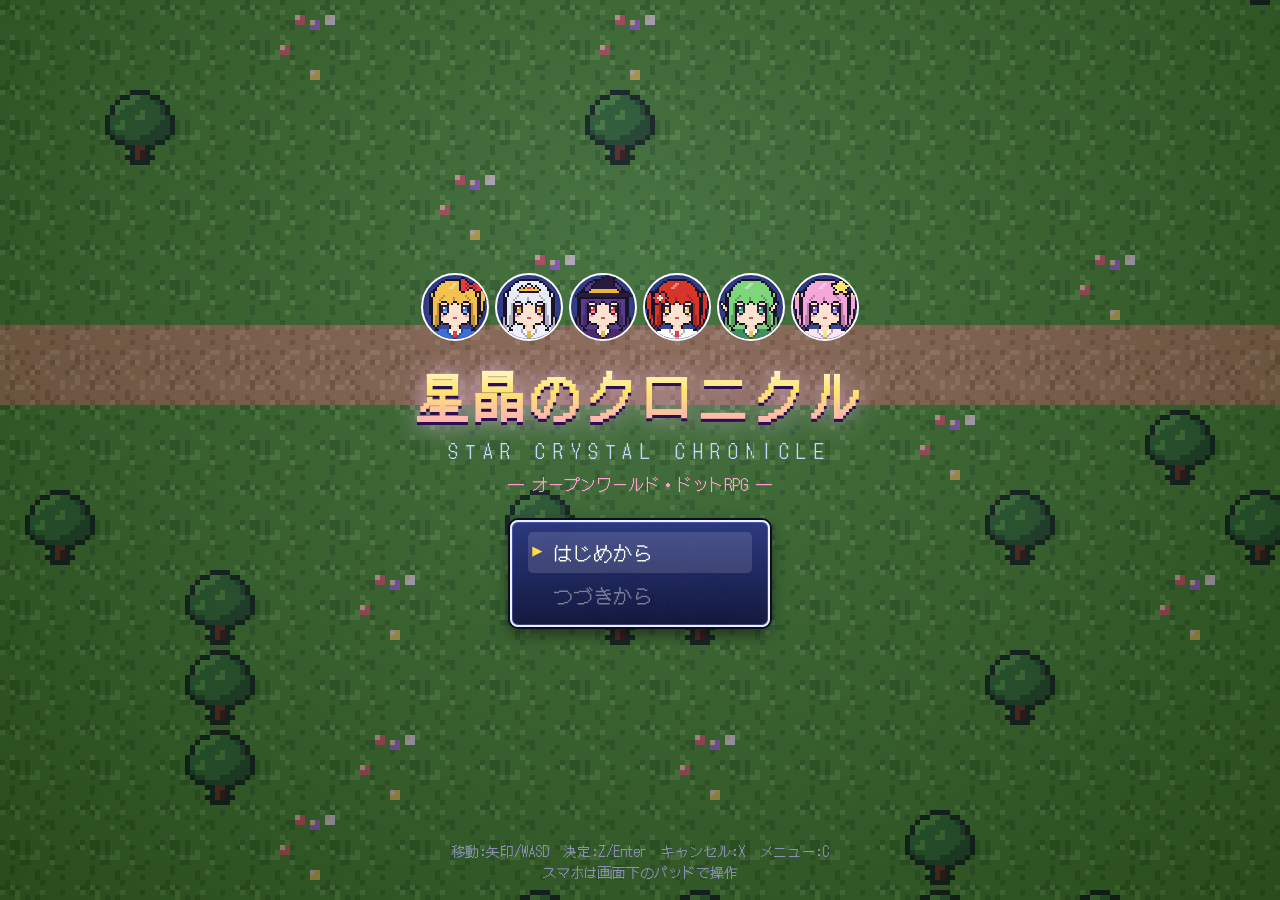
==== commit f4e19db8: "Add auto-save, 5-star relics, and a 512x512 world - Auto-save after battles, gacha, chests, riddles," ====
--- a/index.html
+++ b/index.html
@@ -27,6 +27,7 @@
 <script src="js/sprites.js"></script>
 <script src="js/data.js"></script>
 <script src="js/cards.js"></script>
+<script src="js/relics.js"></script>
 <script src="js/map.js"></script>
 <script src="js/sound.js"></script>
 <script src="js/input.js"></script>
--- a/css/style.css
+++ b/css/style.css
@@ -459,3 +459,19 @@
 }
 body.touch.in-battle #pad { visibility: hidden; }
 @media (orientation: portrait) { body.touch.in-battle #pad { visibility: visible; } }
+
+.g-pu { margin-top: .35em; font-size: .8em; text-align: center; background: rgba(255, 217, 74, .12); border: 1px solid rgba(255, 217, 74, .5); border-radius: 8px; padding: .25em .6em; display: flex; flex-wrap: wrap; gap: .3em .8em; align-items: center; justify-content: center; }
+.g-pu b { color: #ffe66d; }
+.g-pubtn { background: linear-gradient(#ff8ac8, #a8308a); border: 2px solid #ffd0ec; border-radius: 8px; padding: .1em .7em; cursor: pointer; font-weight: bold; }
+.savemark { position: absolute; right: 8px; bottom: 8px; z-index: 40; font-size: .7em; color: #9fe8ff; background: rgba(10, 12, 40, .75); border: 1px solid rgba(127, 232, 255, .5); border-radius: 10px; padding: .1em .6em; animation: savemk 1.3s ease-out forwards; pointer-events: none; }
+@keyframes savemk { 0% { opacity: 0; } 15% { opacity: 1; } 75% { opacity: 1; } 100% { opacity: 0; } }
+
+/* レリック */
+.relic { display: flex; gap: .5em; align-items: center; background: rgba(255, 217, 74, .1); border: 1px solid rgba(255, 217, 74, .45); border-radius: 8px; padding: .3em .5em; margin: .2em 0 .4em; font-size: .9em; }
+.relic img { width: 2em; height: 2em; flex: 0 0 auto; }
+.rv-relic { margin-top: .4em; font-size: .85em; background: rgba(255, 217, 74, .15); border: 1px solid rgba(255, 217, 74, .6); border-radius: 6px; padding: .2em .5em; }
+.cbp-pc { position: relative; display: block; }
+.cbp-rl { position: absolute; right: -3px; bottom: -3px; width: 1em !important; height: 1em !important; background: rgba(10, 12, 40, .85) !important; border-radius: 3px; border: 1px solid #ffd94a; }
+.cb-party.relicon { animation: relicon .9s; }
+@keyframes relicon { 30% { box-shadow: 0 0 16px #ffd94a; border-color: #ffd94a; } }
+.map-row { display: flex; align-items: center; justify-content: space-between; gap: .5em; flex-wrap: wrap; }
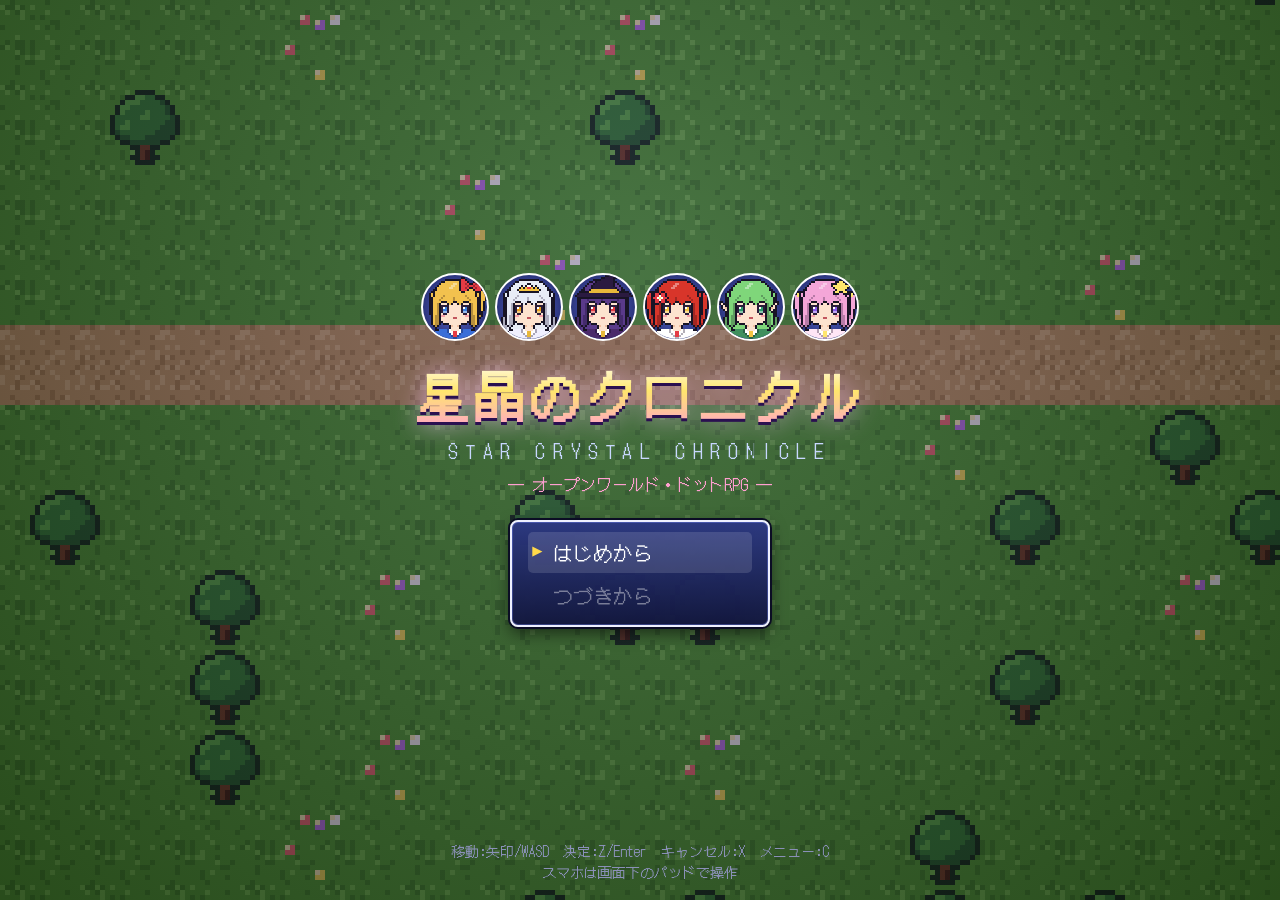
==== commit b9373032: "Add the Star Tower: endless post-game roguelike - A star gate appears in front of the demon castle a" ====
--- a/index.html
+++ b/index.html
@@ -36,6 +36,7 @@
 <script src="js/field.js"></script>
 <script src="js/battle.js"></script>
 <script src="js/gacha.js"></script>
+<script src="js/tower.js"></script>
 <script src="js/menu.js"></script>
 <script src="js/story.js"></script>
 <script src="js/main.js"></script>
--- a/css/style.css
+++ b/css/style.css
@@ -475,3 +475,37 @@
 .cb-party.relicon { animation: relicon .9s; }
 @keyframes relicon { 30% { box-shadow: 0 0 16px #ffd94a; border-color: #ffd94a; } }
 .map-row { display: flex; align-items: center; justify-content: space-between; gap: .5em; flex-wrap: wrap; }
+.cc-cost.free { background: radial-gradient(circle at 35% 30%, #d8fff0, #3ae8a0 55%, #108a50); }
+.cc-charge { position: absolute; right: 3%; top: 2%; background: #c27ff0; color: #fff; border-radius: 6px; padding: 0 .3em; font-size: .7em; font-weight: bold; z-index: 2; animation: pulse 1s infinite; }
+.pool-c.tap { cursor: pointer; }
+.pool-c.tap:active { transform: scale(.96); }
+
+/* ---------- 星界の塔 ---------- */
+.tower-layer { background: radial-gradient(ellipse at 50% 0%, #4a2a8a, #0a0618 70%); display: flex; flex-direction: column; }
+.tw-head { padding: .5em .8em; background: rgba(0, 0, 0, .35); border-bottom: 2px solid rgba(200, 160, 255, .5); display: flex; flex-direction: column; gap: .25em; }
+.tw-title { font-size: 1.1em; color: #e8d8ff; text-shadow: 0 0 8px #b36bff; }
+.tw-title b { color: #ffe66d; font-size: 1.2em; margin: 0 .2em; }
+.tw-title small { margin-left: .6em; color: #a898d8; font-size: .7em; }
+.tw-hp { position: relative; height: 1.2em; background: #0b0d24; border-radius: 5px; overflow: hidden; border: 1px solid #000; text-align: center; }
+.tw-hp i { position: absolute; left: 0; top: 0; bottom: 0; background: linear-gradient(#9ef07a, #3e8948); }
+.tw-hp span { position: relative; font-size: .8em; font-weight: bold; text-shadow: 1px 1px 0 #000; }
+.tw-res { display: flex; gap: 1em; font-size: .8em; flex-wrap: wrap; }
+.tw-res b { color: #7fe8ff; }
+.tw-relics { display: flex; flex-wrap: wrap; gap: .3em; font-size: .7em; }
+.tw-relics span { display: flex; align-items: center; gap: .2em; background: rgba(255, 217, 74, .12); border: 1px solid rgba(255, 217, 74, .4); border-radius: 6px; padding: 0 .3em; }
+.tw-relics img { width: 1.3em; height: 1.3em; }
+.tw-body { flex: 1; overflow-y: auto; padding: .6em .8em; }
+.tw-q { text-align: center; margin-bottom: .5em; color: #e8d8ff; }
+.tw-body .li.tw-node { background: linear-gradient(180deg, rgba(60, 40, 120, .9), rgba(20, 14, 50, .9)); border: 2px solid #b8a0ff; border-radius: 10px; margin-bottom: .4em; padding: .5em .6em .5em 1.4em; white-space: normal; }
+.tw-body .li.tw-node.cur { border-color: #ffe66d; box-shadow: 0 0 10px rgba(255, 230, 109, .5); }
+.tw-body .li.tw-sub { font-size: .85em; color: #c8c0e8; }
+.tw-ic { display: inline-block; width: 1.6em; text-align: center; font-weight: bold; margin-right: .3em; }
+.tw-elite { color: #ff8a8a; } .tw-boss { color: #ffe66d; } .tw-rest { color: #9ef07a; } .tw-shop { color: #7fe8ff; } .tw-event { color: #c8a0ff; }
+.pick-layer { background: rgba(4, 4, 16, .92); display: flex; flex-direction: column; align-items: center; justify-content: center; gap: .8em; z-index: 6; padding: 1em; }
+.pick-h { font-size: 1.1em; color: #ffe66d; }
+.pick-row { display: flex; gap: 4%; justify-content: center; width: 100%; max-width: 560px; }
+.pick-c { flex: 0 0 30%; cursor: pointer; transition: transform .15s; }
+.pick-c .ccard { font-size: clamp(8px, 2.6vw, 13px); }
+.pick-c.cur { transform: translateY(-8px) scale(1.05); }
+.pick-c.cur .ccard { border-color: #ffe66d; box-shadow: 0 0 14px #ffe66d; }
+.ccard.tw { border-color: #fff; background: linear-gradient(170deg, #6a3a9a, #1a0a3a 70%); box-shadow: 0 0 0 1px #ffe66d, 0 0 10px rgba(200, 140, 255, .8); }
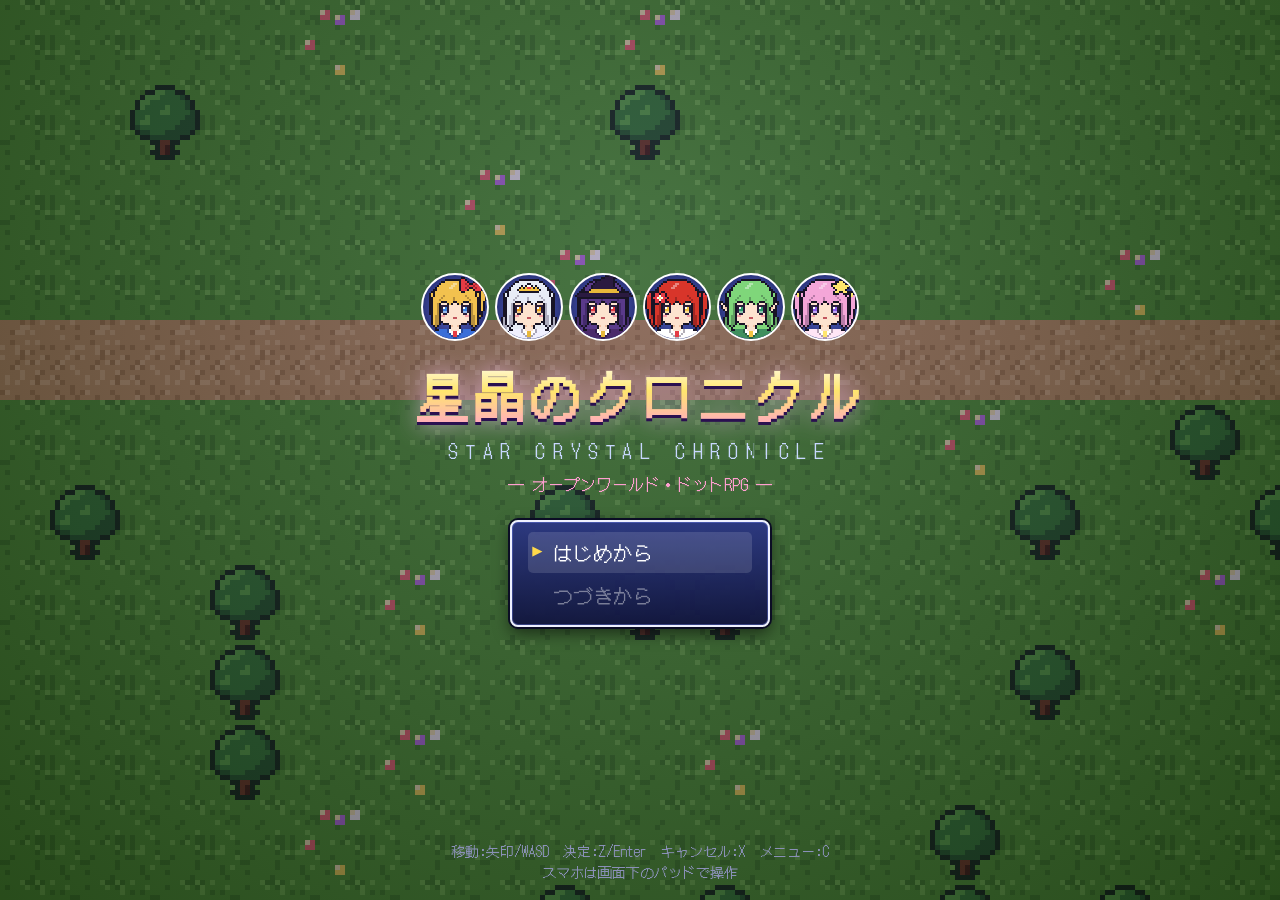
==== commit 10534b9d: "Add my home and bond system - My home south of Lumina: furniture shop and placement (12 pieces), bed" ====
--- a/index.html
+++ b/index.html
@@ -39,6 +39,8 @@
 <script src="js/tower.js"></script>
 <script src="js/menu.js"></script>
 <script src="js/story.js"></script>
+<script src="js/bond.js"></script>
+<script src="js/home.js"></script>
 <script src="js/main.js"></script>
 </body>
 </html>
--- a/css/style.css
+++ b/css/style.css
@@ -509,3 +509,42 @@
 .pick-c.cur { transform: translateY(-8px) scale(1.05); }
 .pick-c.cur .ccard { border-color: #ffe66d; box-shadow: 0 0 14px #ffe66d; }
 .ccard.tw { border-color: #fff; background: linear-gradient(170deg, #6a3a9a, #1a0a3a 70%); box-shadow: 0 0 0 1px #ffe66d, 0 0 10px rgba(200, 140, 255, .8); }
+
+body.in-battle .tower-layer { display: none; }
+.cb-top .btools { position: static; flex: 0 0 auto; }
+.cb-msg { min-width: 0; }
+/* 奥義ゲージ */
+.cbp-ult { position: relative; flex: 0 0 auto; width: 2.6em; height: 2.3em; border-radius: 6px; border: 2px solid #7a6ad8; background: #0b0d24; overflow: hidden; cursor: pointer; display: flex; align-items: center; justify-content: center; text-align: center; }
+.cbp-ult i { position: absolute; left: 0; right: 0; bottom: 0; background: linear-gradient(#c8a0ff, #6a4ad8); transition: height .3s; }
+.cbp-ult span { position: relative; font-size: .58em; line-height: 1.15; font-weight: bold; text-shadow: 1px 1px 0 #000; }
+.cbp-ult.full { border-color: #ffd94a; animation: ultglow 1s infinite alternate; }
+.cbp-ult.full i { background: linear-gradient(#fff3a0, #ffb04a); }
+.cbp-ult.full span { font-size: .72em; color: #fff; }
+@keyframes ultglow { from { box-shadow: 0 0 4px #ffd94a; } to { box-shadow: 0 0 14px #ffd94a, 0 0 4px #fff inset; } }
+.ult-pick { position: absolute; left: 50%; top: 8%; transform: translateX(-50%); width: min(94%, 26em); max-height: 70%; overflow-y: auto; z-index: 5; background: rgba(14, 10, 40, .96); border: 2px solid #ffd94a; border-radius: 10px; padding: .4em; display: flex; flex-direction: column; gap: .3em; }
+.ult-pick.hidden { display: none; }
+.up-t { text-align: center; color: #ffd94a; font-weight: bold; font-size: .9em; }
+.up-c { display: flex; gap: .5em; align-items: center; padding: .3em; border: 2px solid #3a3a6a; border-radius: 8px; background: #1a1848; cursor: pointer; }
+.up-c.sel { border-color: #ffd94a; background: #2e2660; }
+.up-c img { width: 2.6em; height: 2.6em; border-radius: 6px; background: radial-gradient(circle at 50% 35%, #8a6ad8, #2a1a58); }
+.up-c small { color: #c8b8ff; margin-right: .4em; } .up-c b { color: #ffe66d; } .up-c span { font-size: .78em; }
+.up-x { text-align: center; padding: .3em; border: 2px solid #5a5a7a; border-radius: 8px; cursor: pointer; font-size: .85em; }
+.cutin.ult { height: 7.4em; top: 24%; background: linear-gradient(90deg, transparent, color-mix(in srgb, var(--cc) 70%, #000) 12%, color-mix(in srgb, var(--cc) 70%, #000) 88%, transparent); border-top: 2px solid #ffd94a; border-bottom: 2px solid #ffd94a; }
+.cutin.ult.show { animation: cutin 1.15s ease-out forwards; }
+.cutin.ult .ci-t b { font-size: 1.9em; color: #ffe66d; }
+.cutin.ult .ci-t small::after { content: ' 奥義'; color: #ffd94a; }
+/* 衣装 */
+.g-skins { position: absolute; left: 3%; top: 8%; width: 56%; display: flex; gap: 2%; align-items: flex-end; }
+.g-skins img { flex: 1; width: 30%; image-rendering: pixelated; border-radius: 8px; background: radial-gradient(circle at 50% 35%, #ffc8e8, #8a3a8a); border: 2px solid #fff; }
+.g-skins img:nth-child(1) { transform: translateY(-6%); }
+.skin-grid { display: grid; grid-template-columns: repeat(auto-fill, minmax(5.2em, 1fr)); gap: .4em; margin: .3em 0; }
+.skin-c { text-align: center; border: 2px solid #3a3a6a; border-radius: 8px; padding: .25em; background: #1a1848; cursor: pointer; font-size: .8em; }
+.skin-c img { width: 100%; image-rendering: pixelated; border-radius: 6px; background: radial-gradient(circle at 50% 35%, #5a6ad8, #1a2058); }
+.skin-c.on { border-color: #ffd94a; background: #2e2660; }
+.skin-c.no { opacity: .35; filter: grayscale(.8); cursor: default; }
+/* 絆 */
+.bond { display: inline-flex; align-items: center; gap: .4em; }
+.bond b { color: #ff8ac0; }
+.bond i { display: inline-block; width: 6em; height: .6em; background: #2a1a3a; border: 1px solid #000; border-radius: 4px; overflow: hidden; }
+.bond i u { display: block; height: 100%; background: linear-gradient(#ffb8e0, #ff5aa0); text-decoration: none; }
+.bond small { color: #ffd94a; font-weight: bold; }
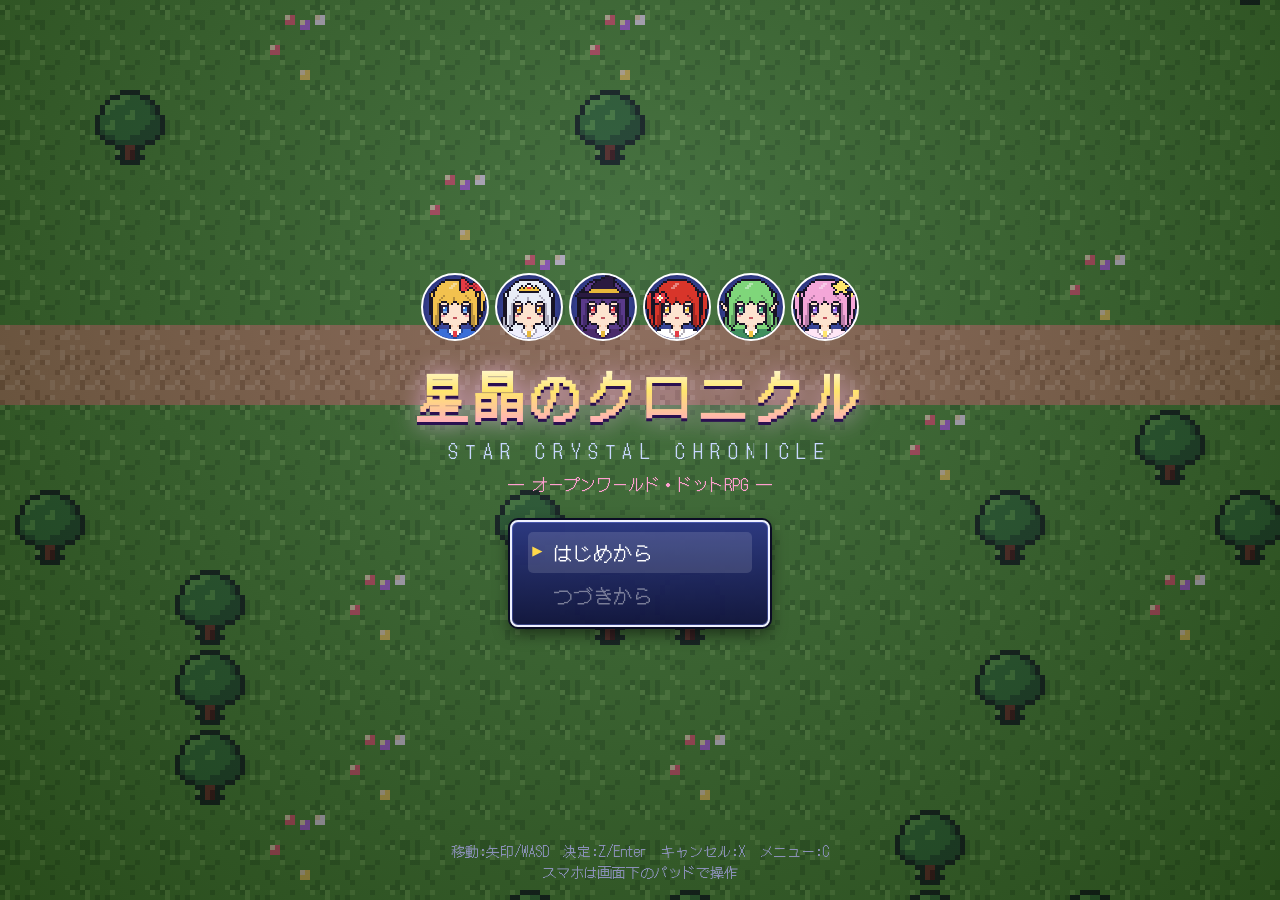
==== commit 6a1c92e0: "Add full-body pixel art costume preview - js/fullbody.js draws 64x128 full-body sprites from shapes " ====
--- a/index.html
+++ b/index.html
@@ -25,6 +25,7 @@
 </div>
 <script src="js/util.js"></script>
 <script src="js/sprites.js"></script>
+<script src="js/fullbody.js"></script>
 <script src="js/data.js"></script>
 <script src="js/cards.js"></script>
 <script src="js/relics.js"></script>
--- a/css/style.css
+++ b/css/style.css
@@ -548,3 +548,15 @@
 .bond i { display: inline-block; width: 6em; height: .6em; background: #2a1a3a; border: 1px solid #000; border-radius: 4px; overflow: hidden; }
 .bond i u { display: block; height: 100%; background: linear-gradient(#ffb8e0, #ff5aa0); text-decoration: none; }
 .bond small { color: #ffd94a; font-weight: bold; }
+.bond.lover b { color: #ff5aa0; text-shadow: 0 0 6px #ff8ac0; }
+/* 全身プレビュー */
+.fb-wrap { display: flex; gap: .8em; align-items: center; margin: .4em 0; padding: .4em; border-radius: 10px; background: radial-gradient(ellipse at 30% 60%, #4a4a9a, #141238 75%); border: 2px solid #5a5aa8; }
+.fb-img { width: 128px; height: 256px; image-rendering: pixelated; flex: 0 0 auto; filter: drop-shadow(0 4px 0 rgba(0,0,0,.35)); }
+.fb-info { display: flex; flex-direction: column; gap: .4em; min-width: 0; }
+.fb-info b { font-size: 1.2em; color: #ffe66d; }
+.fb-info small { color: #c8c8e8; }
+.fb-lock { color: #ff9a9a; font-size: .85em; } .fb-on { color: #7fe87a; font-size: .85em; }
+.fb-wear { align-self: flex-start; }
+@media (min-width: 700px) { .fb-img { width: 192px; height: 384px; } }
+.rv-img.rv-fb { width: auto; aspect-ratio: auto; height: 62vh; max-height: 520px; image-rendering: pixelated; }
+@media (orientation: portrait) { .rv-img.rv-fb { width: auto; height: 46vh; } }
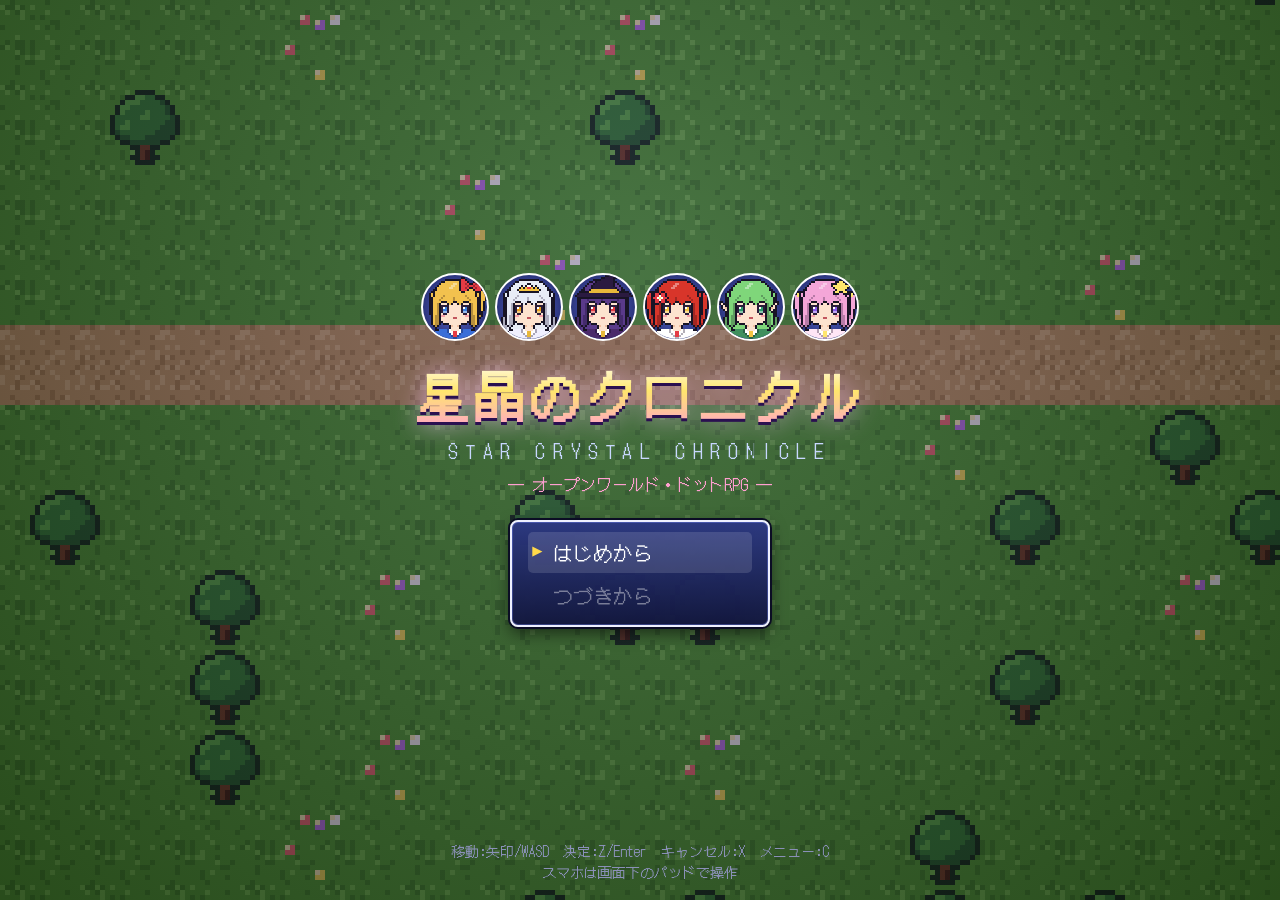
==== commit a73a964e: "Add day/night, weather, gathering, fishing, cooking, encyclopedia and achievements - In-game clock (" ====
--- a/index.html
+++ b/index.html
@@ -42,6 +42,7 @@
 <script src="js/story.js"></script>
 <script src="js/bond.js"></script>
 <script src="js/home.js"></script>
+<script src="js/life.js"></script>
 <script src="js/main.js"></script>
 </body>
 </html>
--- a/css/style.css
+++ b/css/style.css
@@ -560,3 +560,12 @@
 @media (min-width: 700px) { .fb-img { width: 192px; height: 384px; } }
 .rv-img.rv-fb { width: auto; aspect-ratio: auto; height: 62vh; max-height: 520px; image-rendering: pixelated; }
 @media (orientation: portrait) { .rv-img.rv-fb { width: auto; height: 46vh; } }
+/* 時計・釣り */
+.hud-clock { font-size: .7em; color: #e8f0ff; text-shadow: 1px 1px 0 #000; margin-top: 1px; }
+.fish-layer { display: flex; align-items: center; justify-content: center; background: rgba(0,0,30,.45); }
+.fish-box { width: min(90%, 24em); background: rgba(18,22,62,.96); border: 2px solid #c8d0ff; border-radius: 10px; padding: .8em; text-align: center; }
+.fish-t { margin-bottom: .6em; } .fish-t small { color: #c8c8e8; }
+.fish-bar { position: relative; height: 1.6em; background: #0b0d24; border: 2px solid #000; border-radius: 8px; overflow: hidden; }
+.fish-zone { position: absolute; top: 0; bottom: 0; background: linear-gradient(#9ef07a, #3e8948); }
+.fish-mk { position: absolute; top: -2px; bottom: -2px; width: 4px; margin-left: -2px; background: #ffe66d; box-shadow: 0 0 6px #ffe66d; }
+.fish-layer.hit .fish-box { border-color: #7fe87a; } .fish-layer.miss .fish-box { border-color: #ff6a6a; }
